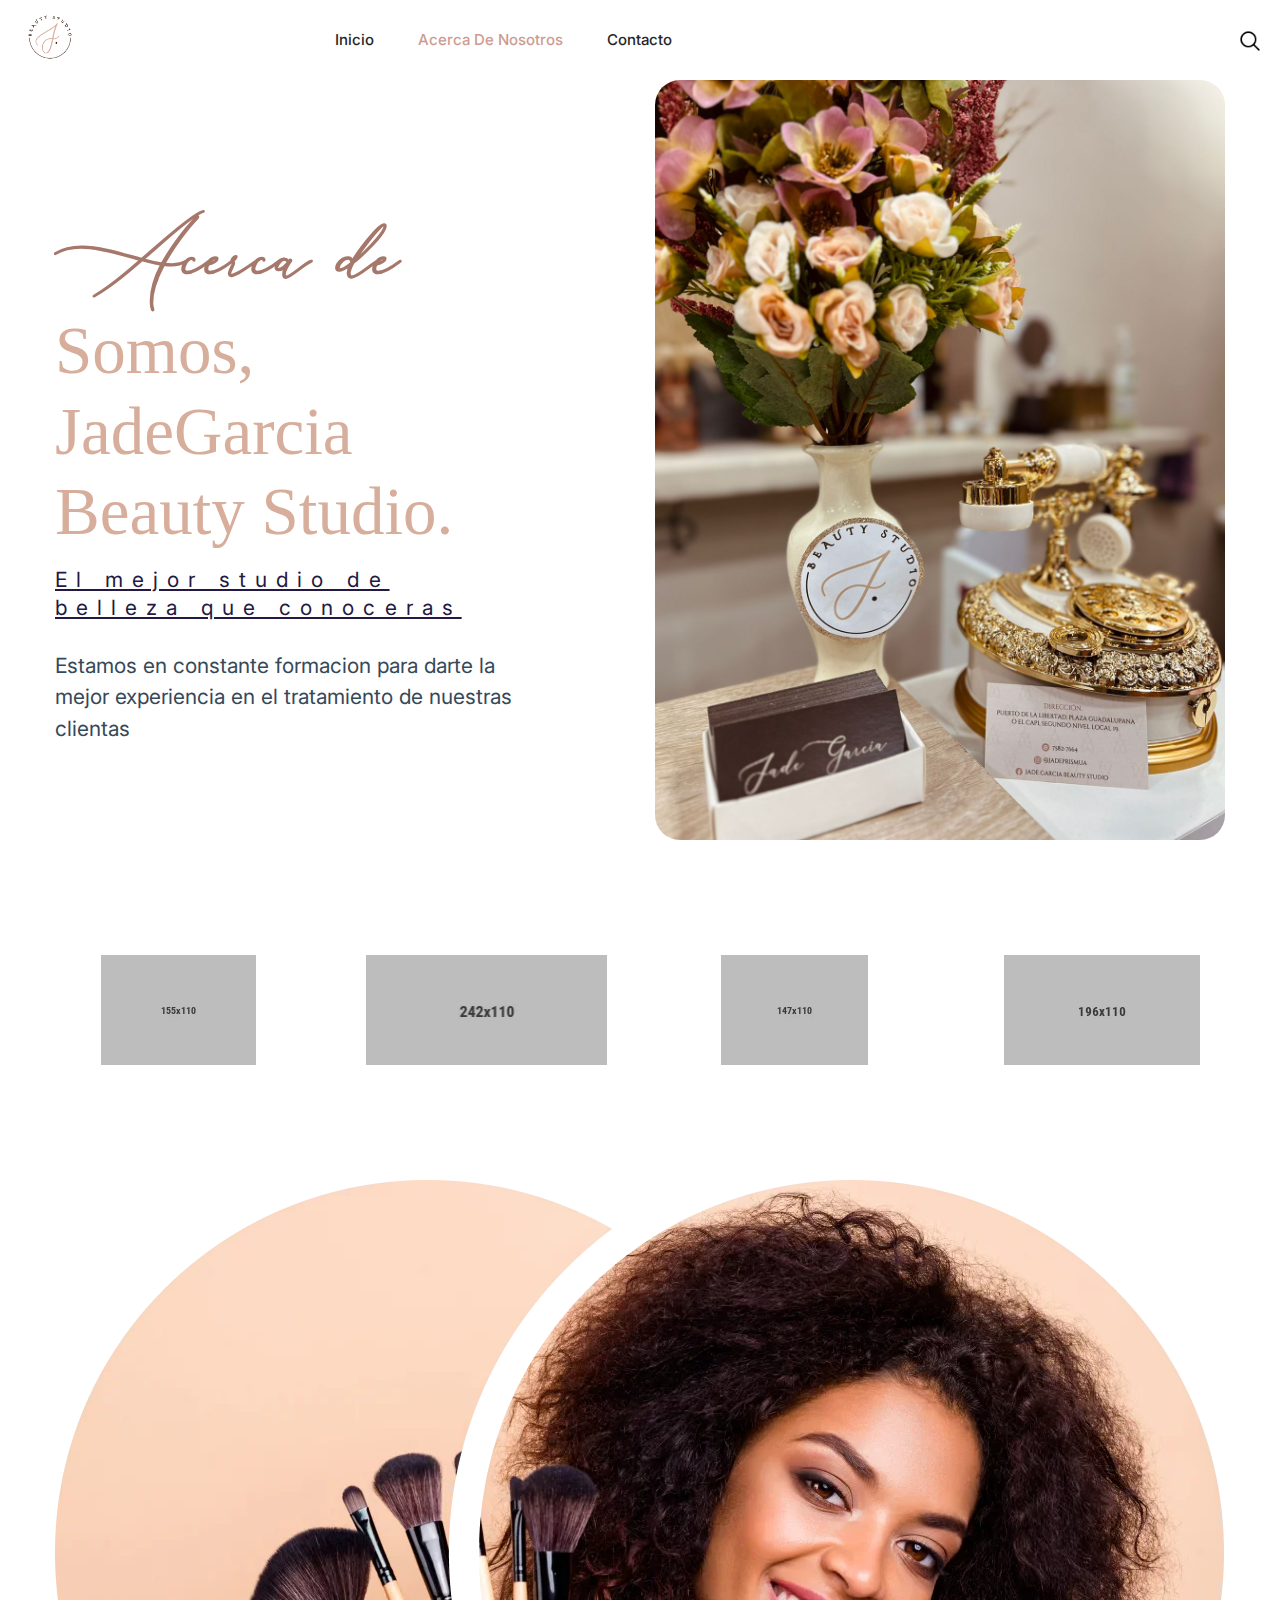
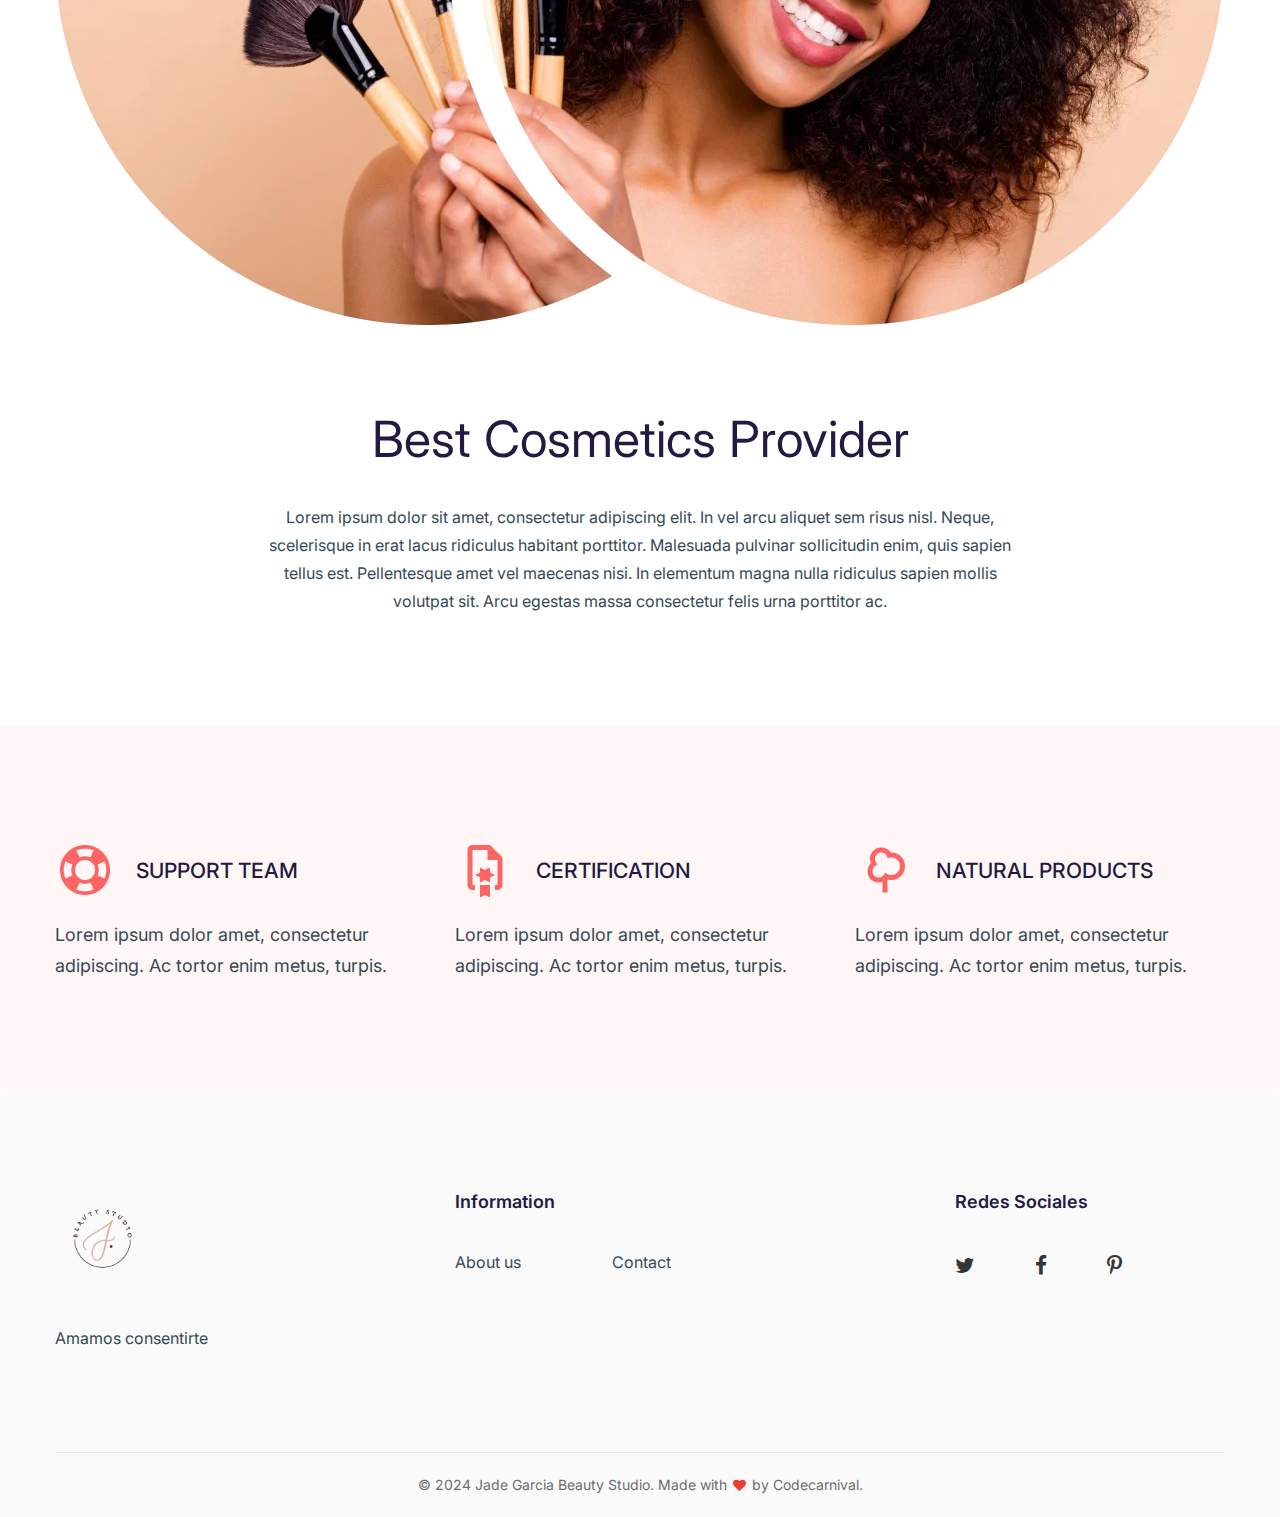
==== about-us.html @ 05fc2fcc "Initial Commit" ====
<!DOCTYPE html>
<html class="no-js" lang="zxx">

<head>
    <meta charset="utf-8">
    <meta http-equiv="x-ua-compatible" content="ie=edge">
    <title>Jade Garcia Beauty Studio</title>
    <meta name="robots" content="noindex, follow" />
    <meta name="description" content="Jade Garcia Beauty Studio">
    <meta name="viewport" content="width=device-width, initial-scale=1, shrink-to-fit=no">
    <meta name="keywords" content="bootstrap, ecommerce, ecommerce html, beauty, cosmetic shop, beauty products, cosmetic, beauty shop, cosmetic store, shop, beauty store, spa, cosmetic, cosmetics, beauty salon" />
    <meta name="author" content="codecarnival" />

    <!-- Favicon -->
    <link rel="shortcut icon" type="image/x-icon" href="./assets/images/LOGOS MODIFICADOS-02.svg">

    <!-- CSS (Font, Vendor, Icon, Plugins & Style CSS files) -->

    <!-- Font CSS -->
    <link rel="preconnect" href="https://fonts.googleapis.com">
    <link rel="preconnect" href="https://fonts.gstatic.com" crossorigin>
    <link href="https://fonts.googleapis.com/css2?family=Inter:wght@300;400;500;600;700&display=swap" rel="stylesheet">

    <!-- Vendor CSS (Bootstrap & Icon Font) -->
    <link rel="stylesheet" href="./assets/css/vendor/bootstrap.min.css">

    <!-- Plugins CSS (All Plugins Files) -->
    <link rel="stylesheet" href="assets/css/plugins/swiper-bundle.min.css">
    <link rel="stylesheet" href="assets/css/plugins/font-awesome.min.css">
    <link rel="stylesheet" href="assets/css/plugins/fancybox.min.css">
    <link rel="stylesheet" href="assets/css/plugins/nice-select.css">

    <!-- Style CSS -->
    <link rel="stylesheet" href="./assets/css/style.min.css">

</head>

<body>
    <style>
        @font-face{
        font-family: "Aerotis";
        src: url("./assets/fonts/Aerotis.ttf") format("truetype");
        }
        .hero-slide-thumb img {
            border-radius: 25px; /* Adds rounded corners to the image */
        }
        .cinzel-decorative-regular {
        font-family: "Cinzel Decorative", serif;
        font-weight: 400;
        font-style: normal;
        color: #D7AE9C;
        }

        .aerotis-regular {
        font-family: "Aerotis", serif;
        font-weight: 500;
        font-style: normal;
        font-size: 13vh;
        color: #D7AE9C;
        }

        .aerotis-bold {
        font-family: "Aerotis", serif;
        font-weight: 600;
        font-style: normal;
        font-size: 8vh;
        color: #A6776B;
        }

        .cinzel-decorative-bold {
        font-family: "Cinzel Decorative", serif;
        font-weight: 700;
        font-style: normal;
        }

        .cinzel-decorative-black {
        font-family: "Cinzel Decorative", serif;
        font-weight: 900;
        font-style: normal;
        }
        .pink{
            color: #A6776B;
        }
        .page-header-thumb img {
            border-radius: 25px; /* Adds rounded corners to the image */
        }
        .main-nav li.active a {
        color: #CE9B91;
        }
        .main-nav li.active ul li.active a {
        color: #CE9B91;
        }
        .main-nav li.active ul li.active ul li.active a {
        color: #CE9B91 !important;
        }
        .main-nav > li > a:hover {
        color: #CE9B91;
        }
    </style>
    <!--== Wrapper Start ==-->
    <div class="wrapper">

        <!--== Start Header Wrapper ==-->
        <header class="header-area sticky-header">
            <div class="container">
                <div class="row align-items-center">
                    <div class="col-5 col-sm-6 col-lg-3">
                        <div class="header-logo">
                            <a href="index.html">
                                <img class="logo-main" src="assets/images/LOGOS MODIFICADOS-02.png" width="95" height="68" alt="Logo" />
                            </a>
                        </div>
                    </div>
                    <div class="col-lg-6 d-none d-lg-block">
                        <div class="header-navigation">
                            <ul class="main-nav justify-content-start">
                                <li class="has-submenu"><a href="index.html">Inicio</a>
                                </li>
                                <li><a href="about-us.html">Acerca de Nosotros</a></li>
                               
                                <li><a href="contact.html">Contacto</a></li>
                            </ul>
                        </div>
                    </div>
                    <div class="col-7 col-sm-6 col-lg-3">
                        <div class="header-action justify-content-end">
                            <button class="header-action-btn ms-0" type="button" data-bs-toggle="offcanvas" data-bs-target="#AsideOffcanvasSearch" aria-controls="AsideOffcanvasSearch">
                                <span class="icon">
                  <svg width="30" height="30" viewBox="0 0 30 30" fill="none" xmlns="http://www.w3.org/2000/svg" xmlns:xlink="http://www.w3.org/1999/xlink">
                    <rect class="icon-rect" width="30" height="30" fill="url(#pattern1)"/>
                    <defs>
                      <pattern id="pattern1" patternContentUnits="objectBoundingBox" width="1" height="1">
                        <use xlink:href="#image0_504:11" transform="scale(0.0333333)"/>
                      </pattern>
                      <image id="image0_504:11" width="30" height="30" xlink:href="[data-uri]"/>
                    </defs>
                  </svg>
                </span>
                            </button>


                            <button class="header-menu-btn" type="button" data-bs-toggle="offcanvas" data-bs-target="#AsideOffcanvasMenu" aria-controls="AsideOffcanvasMenu">
                                <span></span>
                                <span></span>
                                <span></span>
                            </button>
                        </div>
                    </div>
                </div>
            </div>
        </header>
        <!--== End Header Wrapper ==-->

        <main class="main-content">
            <!--== Start Page Header Area Wrapper ==-->
            <section class="page-header-area">
                <div class="container">
                    <div class="row align-items-center">
                        <div class="col-md-7 col-lg-7 col-xl-5">
                            <div class="page-header-content">
                                <h1 class="aerotis-bold">Acerca de </h1>
                                <h2 class="page-header-title cinzel-decorative-regular">Somos, JadeGarcia Beauty Studio.</h2>
                                <h4 class="page-header-sub-title">El mejor studio de belleza que conoceras</h4>
                                <p class="page-header-desc">Estamos en constante formacion para darte la mejor experiencia en el tratamiento de nuestras clientas</p>
                            </div>
                        </div>
                        <div class="col-md-5 col-lg-5 col-xl-7">
                            <div class="page-header-thumb">
                                <img src="assets/images/salon.jpg" width="570" height="669" alt="Image">
                            </div>
                        </div>
                    </div>
                </div>
            </section>
            <!--== End Page Header Area Wrapper ==-->


            <!--== Start Brand Logo Area Wrapper ==-->
            <div class="section-space">
                <div class="container">
                    <div class="swiper brand-logo-slider-container">
                        <div class="swiper-wrapper">
                            <div class="swiper-slide brand-logo-item">
                                <!--== Start Brand Logo Item ==-->
                                <img src="assets/images/brand-logo/1.webp" width="155" height="110" alt="Image-HasTech">
                                <!--== End Brand Logo Item ==-->
                            </div>
                            <div class="swiper-slide brand-logo-item">
                                <!--== Start Brand Logo Item ==-->
                                <img src="assets/images/brand-logo/2.webp" width="241" height="110" alt="Image-HasTech">
                                <!--== End Brand Logo Item ==-->
                            </div>
                            <div class="swiper-slide brand-logo-item">
                                <!--== Start Brand Logo Item ==-->
                                <img src="assets/images/brand-logo/3.webp" width="147" height="110" alt="Image-HasTech">
                                <!--== End Brand Logo Item ==-->
                            </div>
                            <div class="swiper-slide brand-logo-item">
                                <!--== Start Brand Logo Item ==-->
                                <img src="assets/images/brand-logo/4.webp" width="196" height="110" alt="Image-HasTech">
                                <!--== End Brand Logo Item ==-->
                            </div>
                        </div>
                    </div>
                </div>
            </div>
            <!--== End Brand Logo Area Wrapper ==-->

            <!--== Start About Area Wrapper ==-->
            <section class="section-space pt-0 mb-n1">
                <div class="container">
                    <div class="about-thumb">
                        <img src="assets/images/photos/about2.webp" alt="Image">
                    </div>
                    <div class="about-content">
                        <h2 class="title">Best Cosmetics Provider</h2>
                        <p class="desc">Lorem ipsum dolor sit amet, consectetur adipiscing elit. In vel arcu aliquet sem risus nisl. Neque, scelerisque in erat lacus ridiculus habitant porttitor. Malesuada pulvinar sollicitudin enim, quis sapien tellus est. Pellentesque amet vel maecenas nisi. In elementum magna nulla ridiculus sapien mollis volutpat sit. Arcu egestas massa consectetur felis urna porttitor ac.</p>
                    </div>
                </div>
            </section>
            <!--== End About Area Wrapper ==-->

            <!--== Start Feature Area Wrapper ==-->
            <div class="feature-area section-space">
                <div class="container">
                    <div class="row mb-n9">
                        <div class="col-md-6 col-lg-4 mb-8">
                            <!--== Start Feature Item ==-->
                            <div class="feature-item">
                                <h5 class="title"><img class="icon" src="assets/images/icons/feature1.webp" width="60" height="60" alt="Icon"> Support Team</h5>
                                <p class="desc">Lorem ipsum dolor amet, consectetur adipiscing. Ac tortor enim metus, turpis.</p>
                            </div>
                            <!--== End Feature Item ==-->
                        </div>
                        <div class="col-md-6 col-lg-4 mb-8">
                            <!--== Start Feature Item ==-->
                            <div class="feature-item">
                                <h5 class="title"><img class="icon" src="assets/images/icons/feature2.webp" width="60" height="60" alt="Icon"> Certification</h5>
                                <p class="desc">Lorem ipsum dolor amet, consectetur adipiscing. Ac tortor enim metus, turpis.</p>
                            </div>
                            <!--== End Feature Item ==-->
                        </div>
                        <div class="col-md-6 col-lg-4 mb-8">
                            <!--== Start Feature Item ==-->
                            <div class="feature-item">
                                <h5 class="title"><img class="icon" src="assets/images/icons/feature3.webp" width="60" height="60" alt="Icon"> Natural Products</h5>
                                <p class="desc">Lorem ipsum dolor amet, consectetur adipiscing. Ac tortor enim metus, turpis.</p>
                            </div>
                            <!--== End Feature Item ==-->
                        </div>
                    </div>
                </div>
            </div>
            <!--== End Feature Area Wrapper ==-->

        </main>

        <!--== Start Footer Area Wrapper ==-->
        <footer class="footer-area">
            <!--== Start Footer Main ==-->
            <div class="footer-main">
                <div class="container">
                    <div class="row">
                        <div class="col-md-6 col-lg-4">
                            <div class="widget-item">
                                <div class="widget-about">
                                    <a class="widget-logo" href="index.html">
                                        <img src="assets/images/LOGOS MODIFICADOS-02.png" width="95" height="68" alt="Logo">
                                    </a>
                                    <p class="desc">Amamos consentirte</p>
                                </div>
                            </div>
                        </div>
                        <div class="col-md-6 col-lg-5 mt-md-0 mt-9">
                            <div class="widget-item">
                                <h4 class="widget-title">Information</h4>
                                <ul class="widget-nav">
                                    <li><a href="about-us.html">About us</a></li>
                                    <li><a href="contact.html">Contact</a></li>
                                </ul>
                            </div>
                        </div>
                        <div class="col-md-6 col-lg-3 mt-lg-0 mt-6">
                            <div class="widget-item">
                                <h4 class="widget-title">Redes Sociales</h4>
                                <div class="widget-social">
                                    <a href="https://twitter.com/" target="_blank" rel="noopener"><i class="fa fa-twitter"></i></a>
                                    <a href="https://www.facebook.com/" target="_blank" rel="noopener"><i class="fa fa-facebook"></i></a>
                                    <a href="https://www.pinterest.com/" target="_blank" rel="noopener"><i class="fa fa-pinterest-p"></i></a>
                                </div>
                            </div>
                        </div>
                    </div>
                </div>
            </div>
            <!--== End Footer Main ==-->

            <!--== Start Footer Bottom ==-->
            <div class="footer-bottom">
                <div class="container pt-0 pb-0">
                    <div class="footer-bottom-content">
                        <p class="copyright">© 2024 Jade Garcia Beauty Studio. Made with <i class="fa fa-heart"></i> by <a target="_blank" href="https://themeforest.net/user/codecarnival">Codecarnival.</a></p>
                    </div>
                </div>
            </div>
            <!--== End Footer Bottom ==-->
        </footer>
        <!--== End Footer Area Wrapper ==-->

        <!--== Scroll Top Button ==-->
        <div id="scroll-to-top" class="scroll-to-top"><span class="fa fa-angle-up"></span></div>

        <!--== Start Product Quick Wishlist Modal ==-->
        <aside class="product-action-modal modal fade" id="action-WishlistModal" tabindex="-1" aria-hidden="true">
            <div class="modal-dialog modal-dialog-centered">
                <div class="modal-content">
                    <div class="modal-body">
                        <div class="product-action-view-content">
                            <button type="button" class="btn-close" data-bs-dismiss="modal">
                                <i class="fa fa-times"></i>
                            </button>
                            <div class="modal-action-messages">
                                <i class="fa fa-check-square-o"></i> Added to wishlist successfully!
                            </div>
                            <div class="modal-action-product">
                                <div class="thumb">
                                    <img src="assets/images/shop/modal1.webp" alt="Organic Food Juice" width="466" height="320">
                                </div>
                                <h4 class="product-name"><a href="product-details.html">Readable content DX22</a></h4>
                            </div>
                        </div>
                    </div>
                </div>
            </div>
        </aside>
        <!--== End Product Quick Wishlist Modal ==-->

        <!--== Start Product Quick Add Cart Modal ==-->
        <aside class="product-action-modal modal fade" id="action-CartAddModal" tabindex="-1" aria-hidden="true">
            <div class="modal-dialog modal-dialog-centered">
                <div class="modal-content">
                    <div class="modal-body">
                        <div class="product-action-view-content">
                            <button type="button" class="btn-close" data-bs-dismiss="modal">
                                <i class="fa fa-times"></i>
                            </button>
                            <div class="modal-action-messages">
                                <i class="fa fa-check-square-o"></i> Added to cart successfully!
                            </div>
                            <div class="modal-action-product">
                                <div class="thumb">
                                    <img src="assets/images/shop/modal1.webp" alt="Organic Food Juice" width="466" height="320">
                                </div>
                                <h4 class="product-name"><a href="product-details.html">Readable content DX22</a></h4>
                            </div>
                        </div>
                    </div>
                </div>
            </div>
        </aside>
        <!--== End Product Quick Add Cart Modal ==-->

        <!--== Start Aside Search Form ==-->
        <aside class="aside-search-box-wrapper offcanvas offcanvas-top" tabindex="-1" id="AsideOffcanvasSearch" aria-labelledby="offcanvasTopLabel">
            <div class="offcanvas-header">
                <h5 class="d-none" id="offcanvasTopLabel">Aside Search</h5>
                <button type="button" class="btn-close" data-bs-dismiss="offcanvas" aria-label="Close"><i class="fa fa-close"></i></button>
            </div>
            <div class="offcanvas-body">
                <div class="container pt--0 pb--0">
                    <div class="search-box-form-wrap">
                        <div class="search-note">
                            <p>Start typing and press Enter to search</p>
                        </div>
                        <form action="#" method="post">
                            <div class="aside-search-form position-relative">
                                <label for="SearchInput" class="visually-hidden">Search</label>
                                <input id="SearchInput" type="search" class="form-control" placeholder="Search entire store…">
                                <button class="search-button" type="submit"><i class="fa fa-search"></i></button>
                            </div>
                        </form>
                    </div>
                </div>
            </div>
        </aside>
        <!--== End Aside Search Form ==-->

        <!--== Start Product Quick View Modal ==-->
        <aside class="product-cart-view-modal modal fade" id="action-QuickViewModal" tabindex="-1" aria-hidden="true">
            <div class="modal-dialog modal-dialog-centered">
                <div class="modal-content">
                    <div class="modal-body">
                        <div class="product-quick-view-content">
                            <button type="button" class="btn-close" data-bs-dismiss="modal">
                                <span class="fa fa-close"></span>
                            </button>
                            <div class="container">
                                <div class="row">
                                    <div class="col-lg-6">
                                        <!--== Start Product Thumbnail Area ==-->
                                        <div class="product-single-thumb">
                                            <img src="assets/images/shop/quick-view1.webp" width="544" height="560" alt="Image-HasTech">
                                        </div>
                                        <!--== End Product Thumbnail Area ==-->
                                    </div>
                                    <div class="col-lg-6">
                                        <!--== Start Product Info Area ==-->
                                        <div class="product-details-content">
                                            <h5 class="product-details-collection">Premioum collection</h5>
                                            <h3 class="product-details-title">Offbline Instant Age Rewind Eraser.</h3>
                                            <div class="product-details-review mb-5">
                                                <div class="product-review-icon">
                                                    <i class="fa fa-star-o"></i>
                                                    <i class="fa fa-star-o"></i>
                                                    <i class="fa fa-star-o"></i>
                                                    <i class="fa fa-star-o"></i>
                                                    <i class="fa fa-star-half-o"></i>
                                                </div>
                                                <button type="button" class="product-review-show">150 reviews</button>
                                            </div>
                                            <p class="mb-6">Lorem ipsum dolor, sit amet consectetur adipisicing elit. Delectus, repellendus. Nam voluptate illo ut quia non sapiente provident alias quos laborum incidunt, earum accusamus, natus. Vero pariatur ut veniam sequi amet consectetur.</p>
                                            <div class="product-details-pro-qty">
                                                <div class="pro-qty">
                                                    <input type="text" title="Quantity" value="01">
                                                </div>
                                            </div>
                                            <div class="product-details-action">
                                                <h4 class="price">$254.22</h4>
                                                <div class="product-details-cart-wishlist">
                                                    <button type="button" class="btn" data-bs-toggle="modal" data-bs-target="#action-CartAddModal">Add to cart</button>
                                                </div>
                                            </div>
                                        </div>
                                        <!--== End Product Info Area ==-->
                                    </div>
                                </div>
                            </div>
                        </div>
                    </div>
                </div>
            </div>
        </aside>
        <!--== End Product Quick View Modal ==-->

        <!--== Start Aside Cart ==-->
        <aside class="aside-cart-wrapper offcanvas offcanvas-end" tabindex="-1" id="AsideOffcanvasCart" aria-labelledby="offcanvasRightLabel">
            <div class="offcanvas-header">
                <h1 class="d-none" id="offcanvasRightLabel">Shopping Cart</h1>
                <button class="btn-aside-cart-close" data-bs-dismiss="offcanvas" aria-label="Close">Shopping Cart <i class="fa fa-chevron-right"></i></button>
            </div>
            <div class="offcanvas-body">
                <ul class="aside-cart-product-list">
                    <li class="aside-product-list-item">
                        <a href="#/" class="remove">×</a>
                        <a href="product-details.html">
                            <img src="assets/images/shop/cart1.webp" width="68" height="84" alt="Image">
                            <span class="product-title">Leather Mens Slipper</span>
                        </a>
                        <span class="product-price">1 × £69.99</span>
                    </li>
                    <li class="aside-product-list-item">
                        <a href="#/" class="remove">×</a>
                        <a href="product-details.html">
                            <img src="assets/images/shop/cart2.webp" width="68" height="84" alt="Image">
                            <span class="product-title">Quickiin Mens shoes</span>
                        </a>
                        <span class="product-price">1 × £20.00</span>
                    </li>
                </ul>
                <p class="cart-total"><span>Subtotal:</span><span class="amount">£89.99</span></p>
                <a class="btn-total" href="product-cart.html">View cart</a>
                <a class="btn-total" href="product-checkout.html">Checkout</a>
            </div>
        </aside>
        <!--== End Aside Cart ==-->

        <!--== Start Aside Menu ==-->
        <aside class="off-canvas-wrapper offcanvas offcanvas-start" tabindex="-1" id="AsideOffcanvasMenu" aria-labelledby="offcanvasExampleLabel">
            <div class="offcanvas-header">
                <h1 class="d-none" id="offcanvasExampleLabel">Aside Menu</h1>
                <button class="btn-menu-close" data-bs-dismiss="offcanvas" aria-label="Close">menu <i class="fa fa-chevron-left"></i></button>
            </div>
            <div class="offcanvas-body">
                <div id="offcanvasNav" class="offcanvas-menu-nav">
                    <ul>
                        <li class="offcanvas-nav-parent"><a class="offcanvas-nav-item" href="#">home</a>
                            <ul>
                                <li><a href="index.html">Home One</a></li>
                                <li><a href="index-two.html">Home Two</a></li>
                            </ul>
                        </li>
                        <li class="offcanvas-nav-parent"><a class="offcanvas-nav-item" href="about-us.html">about</a></li>
                        <li class="offcanvas-nav-parent"><a class="offcanvas-nav-item" href="#">shop</a>
                            <ul>
                                <li><a href="#" class="offcanvas-nav-item">Shop Layout</a>
                                    <ul>
                                        <li><a href="product.html">Shop 3 Column</a></li>
                                        <li><a href="product-four-columns.html">Shop 4 Column</a></li>
                                        <li><a href="product-left-sidebar.html">Shop Left Sidebar</a></li>
                                        <li><a href="product-right-sidebar.html">Shop Right Sidebar</a></li>
                                    </ul>
                                </li>
                                <li><a href="#" class="offcanvas-nav-item">Single Product</a>
                                    <ul>
                                        <li><a href="product-details-normal.html">Single Product Normal</a></li>
                                        <li><a href="product-details.html">Single Product Variable</a></li>
                                        <li><a href="product-details-group.html">Single Product Group</a></li>
                                        <li><a href="product-details-affiliate.html">Single Product Affiliate</a></li>
                                    </ul>
                                </li>
                                <li><a href="#" class="offcanvas-nav-item">Others Pages</a>
                                    <ul>
                                        <li><a href="product-cart.html">Shopping Cart</a></li>
                                        <li><a href="product-checkout.html">Checkout</a></li>
                                        <li><a href="product-wishlist.html">Wishlist</a></li>
                                        <li><a href="product-compare.html">Compare</a></li>
                                    </ul>
                                </li>
                            </ul>
                        </li>
                        <li class="offcanvas-nav-parent"><a class="offcanvas-nav-item" href="#">Blog</a>
                            <ul>
                                <li><a class="offcanvas-nav-item" href="#">Blog Layout</a>
                                    <ul>
                                        <li><a href="blog.html">Blog Grid</a></li>
                                        <li><a href="blog-left-sidebar.html">Blog Left Sidebar</a></li>
                                        <li><a href="blog-right-sidebar.html">Blog Right Sidebar</a></li>
                                    </ul>
                                </li>
                                <li><a href="blog-details.html">Blog Details</a></li>
                            </ul>
                        </li>
                        <li class="offcanvas-nav-parent"><a class="offcanvas-nav-item" href="#">Pages</a>
                            <ul>
                                <li><a href="account-login.html">My Account</a></li>
                                <li><a href="faq.html">Frequently Questions</a></li>
                                <li><a href="page-not-found.html">Page Not Found</a></li>
                            </ul>
                        </li>
                        <li class="offcanvas-nav-parent"><a class="offcanvas-nav-item" href="contact.html">Contact</a></li>
                    </ul>
                </div>
            </div>
        </aside>
        <!--== End Aside Menu ==-->

    </div>
    <!--== Wrapper End ==-->

    <!-- JS Vendor, Plugins & Activation Script Files -->

    <!-- Vendors JS -->
    <script src="./assets/js/vendor/modernizr-3.11.7.min.js"></script>
    <script src="./assets/js/vendor/jquery-3.6.0.min.js"></script>
    <script src="./assets/js/vendor/jquery-migrate-3.3.2.min.js"></script>
    <script src="./assets/js/vendor/bootstrap.bundle.min.js"></script>

    <!-- Plugins JS -->
    <script src="./assets/js/plugins/swiper-bundle.min.js"></script>
    <script src="./assets/js/plugins/fancybox.min.js"></script>
    <script src="./assets/js/plugins/jquery.nice-select.min.js"></script>

    <!-- Custom Main JS -->
    <script src="./assets/js/main.js"></script>

</body>

</html>
---- assets/css/plugins/nice-select.css ----
.nice-select {
  -webkit-tap-highlight-color: transparent;
  background-color: #fff;
  border-radius: 5px;
  border: solid 1px #e8e8e8;
  box-sizing: border-box;
  clear: both;
  cursor: pointer;
  display: block;
  float: left;
  font-family: inherit;
  font-size: 14px;
  font-weight: normal;
  height: 42px;
  line-height: 40px;
  outline: none;
  padding-left: 18px;
  padding-right: 30px;
  position: relative;
  text-align: left !important;
  -webkit-transition: all 0.2s ease-in-out;
  transition: all 0.2s ease-in-out;
  -webkit-user-select: none;
     -moz-user-select: none;
      -ms-user-select: none;
          user-select: none;
  white-space: nowrap;
  width: auto; }
  .nice-select:hover {
    border-color: #dbdbdb; }
  .nice-select:active, .nice-select.open, .nice-select:focus {
    border-color: #999; }
  .nice-select:after {
    border-bottom: 2px solid #999;
    border-right: 2px solid #999;
    content: '';
    display: block;
    height: 5px;
    margin-top: -4px;
    pointer-events: none;
    position: absolute;
    right: 12px;
    top: 50%;
    -webkit-transform-origin: 66% 66%;
        -ms-transform-origin: 66% 66%;
            transform-origin: 66% 66%;
    -webkit-transform: rotate(45deg);
        -ms-transform: rotate(45deg);
            transform: rotate(45deg);
    -webkit-transition: all 0.15s ease-in-out;
    transition: all 0.15s ease-in-out;
    width: 5px; }
  .nice-select.open:after {
    -webkit-transform: rotate(-135deg);
        -ms-transform: rotate(-135deg);
            transform: rotate(-135deg); }
  .nice-select.open .list {
    opacity: 1;
    pointer-events: auto;
    -webkit-transform: scale(1) translateY(0);
        -ms-transform: scale(1) translateY(0);
            transform: scale(1) translateY(0); }
  .nice-select.disabled {
    border-color: #ededed;
    color: #999;
    pointer-events: none; }
    .nice-select.disabled:after {
      border-color: #cccccc; }
  .nice-select.wide {
    width: 100%; }
    .nice-select.wide .list {
      left: 0 !important;
      right: 0 !important; }
  .nice-select.right {
    float: right; }
    .nice-select.right .list {
      left: auto;
      right: 0; }
  .nice-select.small {
    font-size: 12px;
    height: 36px;
    line-height: 34px; }
    .nice-select.small:after {
      height: 4px;
      width: 4px; }
    .nice-select.small .option {
      line-height: 34px;
      min-height: 34px; }
  .nice-select .list {
    background-color: #fff;
    border-radius: 5px;
    box-shadow: 0 0 0 1px rgba(68, 68, 68, 0.11);
    box-sizing: border-box;
    margin-top: 4px;
    opacity: 0;
    overflow: hidden;
    padding: 0;
    pointer-events: none;
    position: absolute;
    top: 100%;
    left: 0;
    -webkit-transform-origin: 50% 0;
        -ms-transform-origin: 50% 0;
            transform-origin: 50% 0;
    -webkit-transform: scale(0.75) translateY(-21px);
        -ms-transform: scale(0.75) translateY(-21px);
            transform: scale(0.75) translateY(-21px);
    -webkit-transition: all 0.2s cubic-bezier(0.5, 0, 0, 1.25), opacity 0.15s ease-out;
    transition: all 0.2s cubic-bezier(0.5, 0, 0, 1.25), opacity 0.15s ease-out;
    z-index: 9; }
    .nice-select .list:hover .option:not(:hover) {
      background-color: transparent !important; }
  .nice-select .option {
    cursor: pointer;
    font-weight: 400;
    line-height: 40px;
    list-style: none;
    min-height: 40px;
    outline: none;
    padding-left: 18px;
    padding-right: 29px;
    text-align: left;
    -webkit-transition: all 0.2s;
    transition: all 0.2s; }
    .nice-select .option:hover, .nice-select .option.focus, .nice-select .option.selected.focus {
      background-color: #f6f6f6; }
    .nice-select .option.selected {
      font-weight: bold; }
    .nice-select .option.disabled {
      background-color: transparent;
      color: #999;
      cursor: default; }

.no-csspointerevents .nice-select .list {
  display: none; }

.no-csspointerevents .nice-select.open .list {
  display: block; }
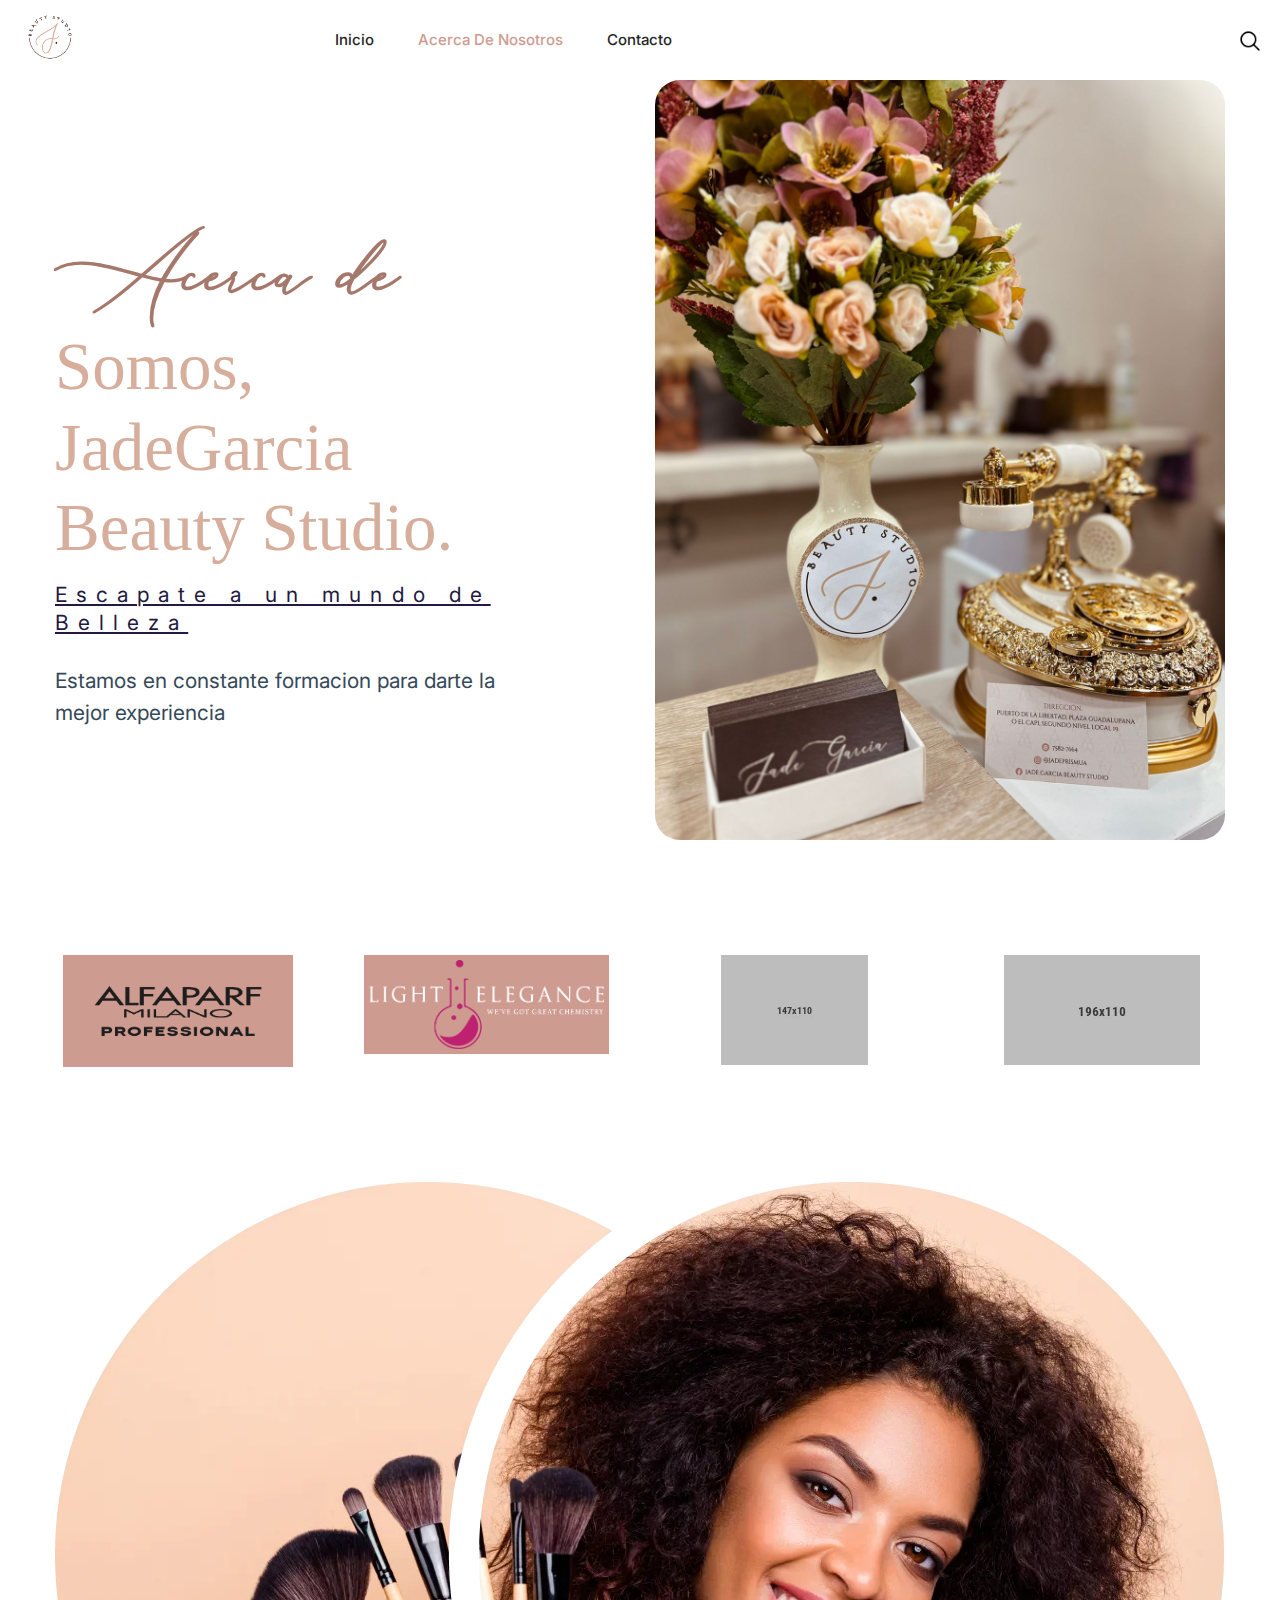
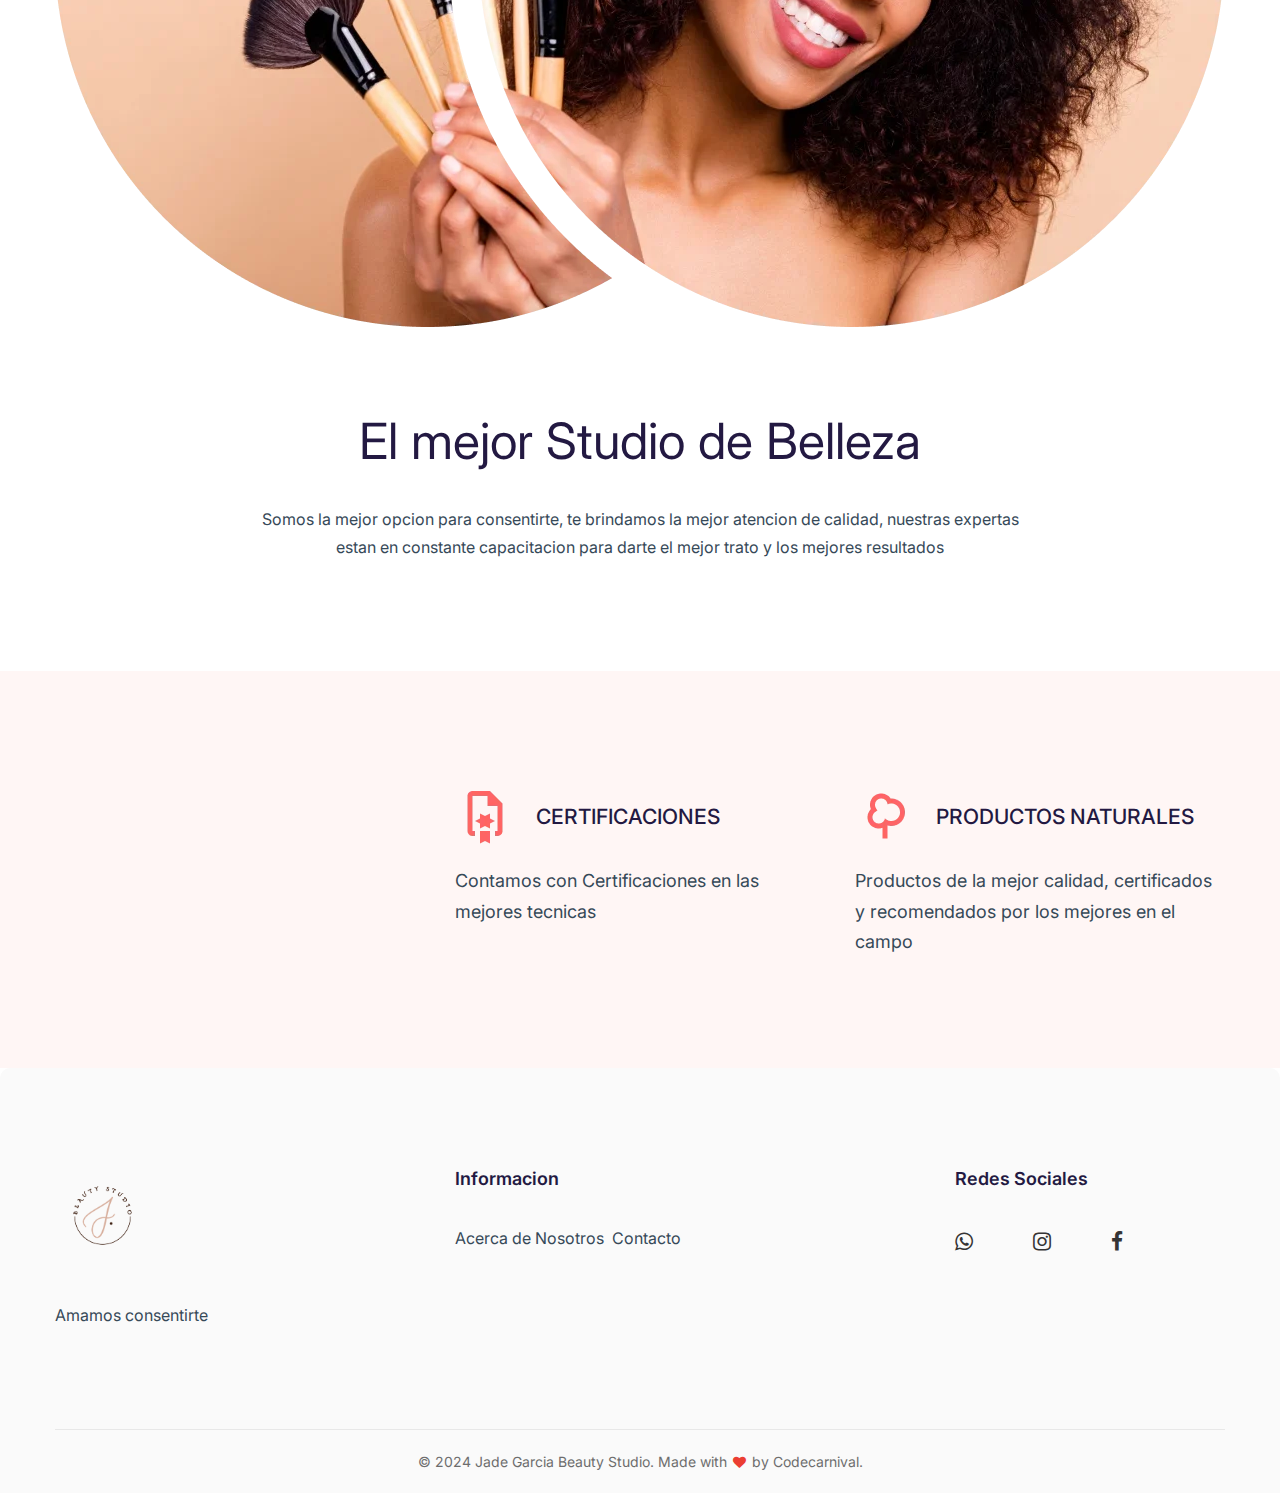
==== commit b09e0790: "cambios al index para mejorar la experiencia, tambien acerca de, y contacto, redes sociales y mejora" ====
--- a/about-us.html
+++ b/about-us.html
@@ -160,8 +160,8 @@
                             <div class="page-header-content">
                                 <h1 class="aerotis-bold">Acerca de </h1>
                                 <h2 class="page-header-title cinzel-decorative-regular">Somos, JadeGarcia Beauty Studio.</h2>
-                                <h4 class="page-header-sub-title">El mejor studio de belleza que conoceras</h4>
-                                <p class="page-header-desc">Estamos en constante formacion para darte la mejor experiencia en el tratamiento de nuestras clientas</p>
+                                <h4 class="page-header-sub-title">Escapate a un mundo de Belleza</h4>
+                                <p class="page-header-desc">Estamos en constante formacion para darte la mejor experiencia</p>
                             </div>
                         </div>
                         <div class="col-md-5 col-lg-5 col-xl-7">
@@ -182,12 +182,12 @@
                         <div class="swiper-wrapper">
                             <div class="swiper-slide brand-logo-item">
                                 <!--== Start Brand Logo Item ==-->
-                                <img src="assets/images/brand-logo/1.webp" width="155" height="110" alt="Image-HasTech">
+                                <img src="assets/images/alfaparf1.avif" width="230" height="110" alt="Image-HasTech" style="background-color: #CE9B91; padding: 5px;">
                                 <!--== End Brand Logo Item ==-->
                             </div>
                             <div class="swiper-slide brand-logo-item">
                                 <!--== Start Brand Logo Item ==-->
-                                <img src="assets/images/brand-logo/2.webp" width="241" height="110" alt="Image-HasTech">
+                                <img src="assets/images/logo LE.png" width="245" height="110" alt="Image-HasTech" style="background-color: #CE9B91; padding: 5px;">
                                 <!--== End Brand Logo Item ==-->
                             </div>
                             <div class="swiper-slide brand-logo-item">
@@ -213,8 +213,8 @@
                         <img src="assets/images/photos/about2.webp" alt="Image">
                     </div>
                     <div class="about-content">
-                        <h2 class="title">Best Cosmetics Provider</h2>
-                        <p class="desc">Lorem ipsum dolor sit amet, consectetur adipiscing elit. In vel arcu aliquet sem risus nisl. Neque, scelerisque in erat lacus ridiculus habitant porttitor. Malesuada pulvinar sollicitudin enim, quis sapien tellus est. Pellentesque amet vel maecenas nisi. In elementum magna nulla ridiculus sapien mollis volutpat sit. Arcu egestas massa consectetur felis urna porttitor ac.</p>
+                        <h2 class="title">El mejor Studio de Belleza</h2>
+                        <p class="desc">Somos la mejor opcion para consentirte, te brindamos la mejor atencion de calidad, nuestras expertas estan en constante capacitacion para darte el mejor trato y los mejores resultados</p>
                     </div>
                 </div>
             </section>
@@ -225,26 +225,20 @@
                 <div class="container">
                     <div class="row mb-n9">
                         <div class="col-md-6 col-lg-4 mb-8">
-                            <!--== Start Feature Item ==-->
-                            <div class="feature-item">
-                                <h5 class="title"><img class="icon" src="assets/images/icons/feature1.webp" width="60" height="60" alt="Icon"> Support Team</h5>
-                                <p class="desc">Lorem ipsum dolor amet, consectetur adipiscing. Ac tortor enim metus, turpis.</p>
-                            </div>
-                            <!--== End Feature Item ==-->
                         </div>
                         <div class="col-md-6 col-lg-4 mb-8">
                             <!--== Start Feature Item ==-->
                             <div class="feature-item">
-                                <h5 class="title"><img class="icon" src="assets/images/icons/feature2.webp" width="60" height="60" alt="Icon"> Certification</h5>
-                                <p class="desc">Lorem ipsum dolor amet, consectetur adipiscing. Ac tortor enim metus, turpis.</p>
+                                <h5 class="title"><img class="icon" src="assets/images/icons/feature2.webp" width="60" height="60" alt="Icon"> Certificaciones</h5>
+                                <p class="desc">Contamos con Certificaciones en las mejores tecnicas</p>
                             </div>
                             <!--== End Feature Item ==-->
                         </div>
                         <div class="col-md-6 col-lg-4 mb-8">
                             <!--== Start Feature Item ==-->
                             <div class="feature-item">
-                                <h5 class="title"><img class="icon" src="assets/images/icons/feature3.webp" width="60" height="60" alt="Icon"> Natural Products</h5>
-                                <p class="desc">Lorem ipsum dolor amet, consectetur adipiscing. Ac tortor enim metus, turpis.</p>
+                                <h5 class="title"><img class="icon" src="assets/images/icons/feature3.webp" width="60" height="60" alt="Icon"> Productos Naturales</h5>
+                                <p class="desc"> Productos de la mejor calidad, certificados y recomendados por los mejores en el campo</p>
                             </div>
                             <!--== End Feature Item ==-->
                         </div>
@@ -273,10 +267,10 @@
                         </div>
                         <div class="col-md-6 col-lg-5 mt-md-0 mt-9">
                             <div class="widget-item">
-                                <h4 class="widget-title">Information</h4>
+                                <h4 class="widget-title">Informacion</h4>
                                 <ul class="widget-nav">
-                                    <li><a href="about-us.html">About us</a></li>
-                                    <li><a href="contact.html">Contact</a></li>
+                                    <li><a href="about-us.html">Acerca de Nosotros</a></li>
+                                    <li><a href="contact.html">Contacto</a></li>
                                 </ul>
                             </div>
                         </div>
@@ -284,9 +278,9 @@
                             <div class="widget-item">
                                 <h4 class="widget-title">Redes Sociales</h4>
                                 <div class="widget-social">
-                                    <a href="https://twitter.com/" target="_blank" rel="noopener"><i class="fa fa-twitter"></i></a>
-                                    <a href="https://www.facebook.com/" target="_blank" rel="noopener"><i class="fa fa-facebook"></i></a>
-                                    <a href="https://www.pinterest.com/" target="_blank" rel="noopener"><i class="fa fa-pinterest-p"></i></a>
+                                    <a href="https://wa.me/+50375827664"><i class="fa fa-whatsapp"></i></a>
+                                    <a href="https://www.instagram.com/jadeprismua/" target="_blank" rel="noopener"><i class="fa fa-instagram"></i></a>
+                                    <a href="https://www.facebook.com/profile.php?id=100063508453404" target="_blank" rel="noopener"><i class="fa fa-facebook"></i></a>
                                 </div>
                             </div>
                         </div>
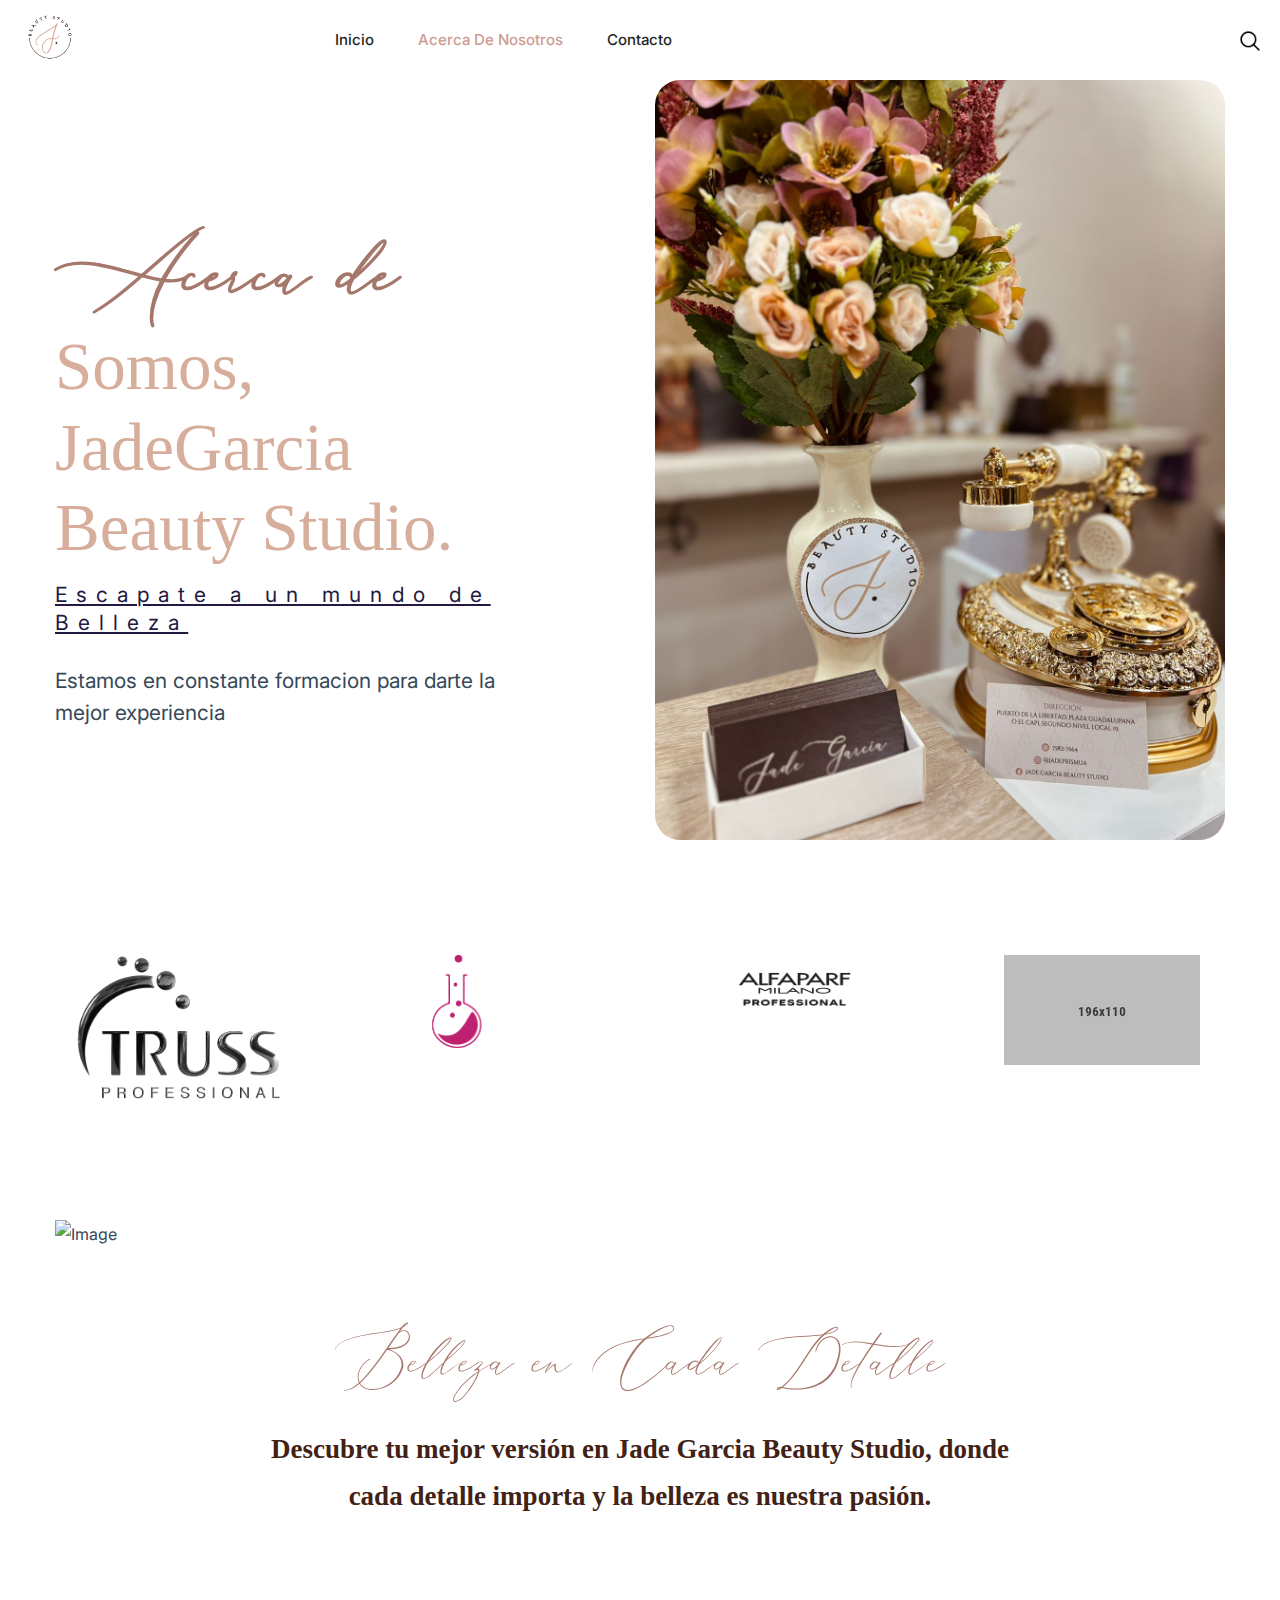
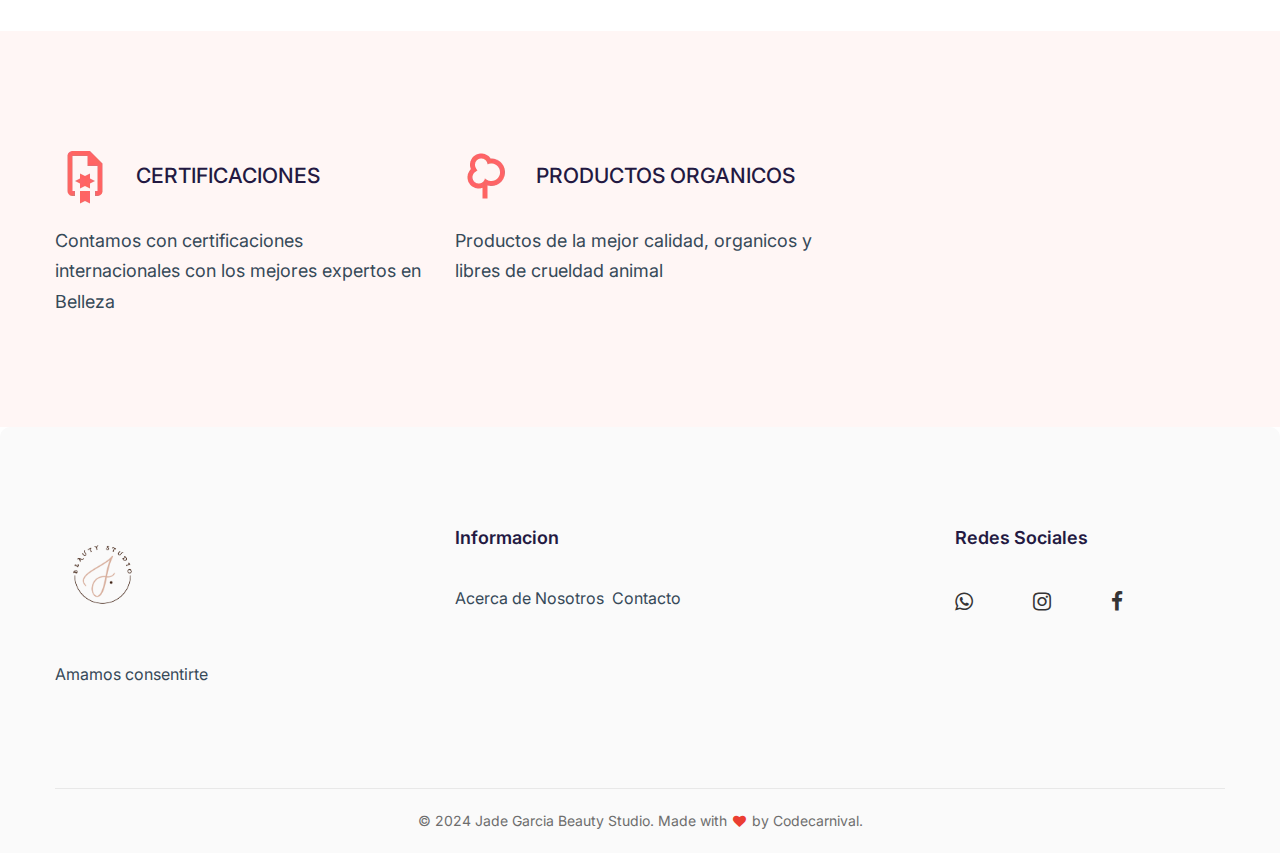
==== commit 6ee38f18: "Se agregaron slides, descripciones  y el about us" ====
--- a/about-us.html
+++ b/about-us.html
@@ -77,6 +77,14 @@
         font-family: "Cinzel Decorative", serif;
         font-weight: 900;
         font-style: normal;
+        }
+
+        .cinzel-decorative-brown{
+            font-family: "Cinzel Decorative", serif;
+            font-weight: 900;
+            font-size: 3vh;
+            font-style: normal;
+            color: #412214;
         }
         .pink{
             color: #A6776B;
@@ -182,17 +190,17 @@
                         <div class="swiper-wrapper">
                             <div class="swiper-slide brand-logo-item">
                                 <!--== Start Brand Logo Item ==-->
-                                <img src="assets/images/alfaparf1.avif" width="230" height="110" alt="Image-HasTech" style="background-color: #CE9B91; padding: 5px;">
+                                <img src="assets/images/truss.png" width="210" height="90" alt="Image-HasTech" >
                                 <!--== End Brand Logo Item ==-->
                             </div>
                             <div class="swiper-slide brand-logo-item">
                                 <!--== Start Brand Logo Item ==-->
-                                <img src="assets/images/logo LE.png" width="245" height="110" alt="Image-HasTech" style="background-color: #CE9B91; padding: 5px;">
+                                <img src="assets/images/logo LE.png" width="245" height="110" alt="Image-HasTech" >
                                 <!--== End Brand Logo Item ==-->
                             </div>
                             <div class="swiper-slide brand-logo-item">
                                 <!--== Start Brand Logo Item ==-->
-                                <img src="assets/images/brand-logo/3.webp" width="147" height="110" alt="Image-HasTech">
+                                <img src="assets/images/alfaparf1.avif" width="147" height="110" alt="Image-HasTech">
                                 <!--== End Brand Logo Item ==-->
                             </div>
                             <div class="swiper-slide brand-logo-item">
@@ -210,11 +218,11 @@
             <section class="section-space pt-0 mb-n1">
                 <div class="container">
                     <div class="about-thumb">
-                        <img src="assets/images/photos/about2.webp" alt="Image">
+                        <img src="assets/images/IMG_3678.JPG" alt="Image">
                     </div>
                     <div class="about-content">
-                        <h2 class="title">El mejor Studio de Belleza</h2>
-                        <p class="desc">Somos la mejor opcion para consentirte, te brindamos la mejor atencion de calidad, nuestras expertas estan en constante capacitacion para darte el mejor trato y los mejores resultados</p>
+                        <h2 class="title aerotis-bold">Belleza en Cada Detalle </h2>
+                        <p class="desc cinzel-decorative-brown">Descubre tu mejor versión en Jade Garcia Beauty Studio, donde cada detalle importa y la belleza es nuestra pasión.</p>
                     </div>
                 </div>
             </section>
@@ -224,21 +232,20 @@
             <div class="feature-area section-space">
                 <div class="container">
                     <div class="row mb-n9">
-                        <div class="col-md-6 col-lg-4 mb-8">
-                        </div>
+                       
                         <div class="col-md-6 col-lg-4 mb-8">
                             <!--== Start Feature Item ==-->
                             <div class="feature-item">
                                 <h5 class="title"><img class="icon" src="assets/images/icons/feature2.webp" width="60" height="60" alt="Icon"> Certificaciones</h5>
-                                <p class="desc">Contamos con Certificaciones en las mejores tecnicas</p>
+                                <p class="desc">Contamos con certificaciones internacionales con los mejores expertos en Belleza</p>
                             </div>
                             <!--== End Feature Item ==-->
                         </div>
                         <div class="col-md-6 col-lg-4 mb-8">
                             <!--== Start Feature Item ==-->
                             <div class="feature-item">
-                                <h5 class="title"><img class="icon" src="assets/images/icons/feature3.webp" width="60" height="60" alt="Icon"> Productos Naturales</h5>
-                                <p class="desc"> Productos de la mejor calidad, certificados y recomendados por los mejores en el campo</p>
+                                <h5 class="title"><img class="icon" src="assets/images/icons/feature3.webp" width="60" height="60" alt="Icon"> Productos Organicos</h5>
+                                <p class="desc"> Productos de la mejor calidad, organicos y libres de crueldad animal</p>
                             </div>
                             <!--== End Feature Item ==-->
                         </div>
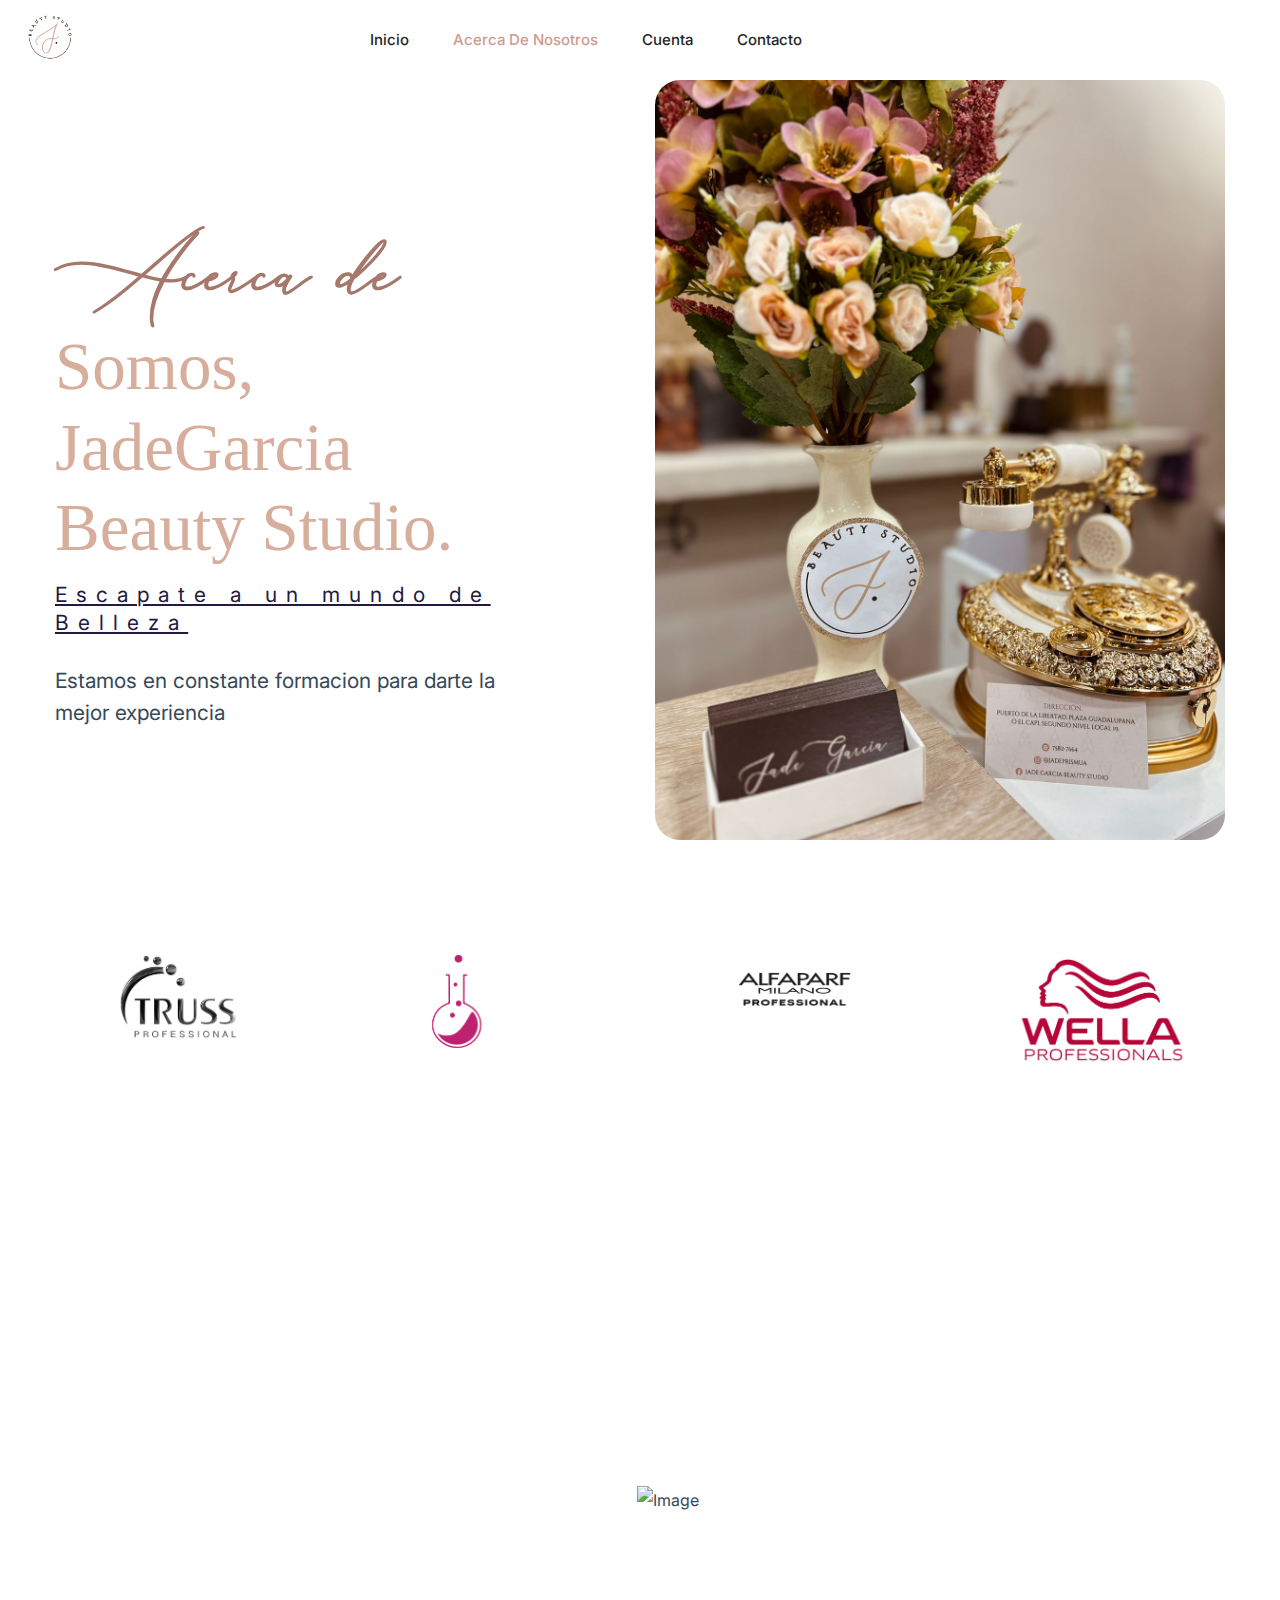
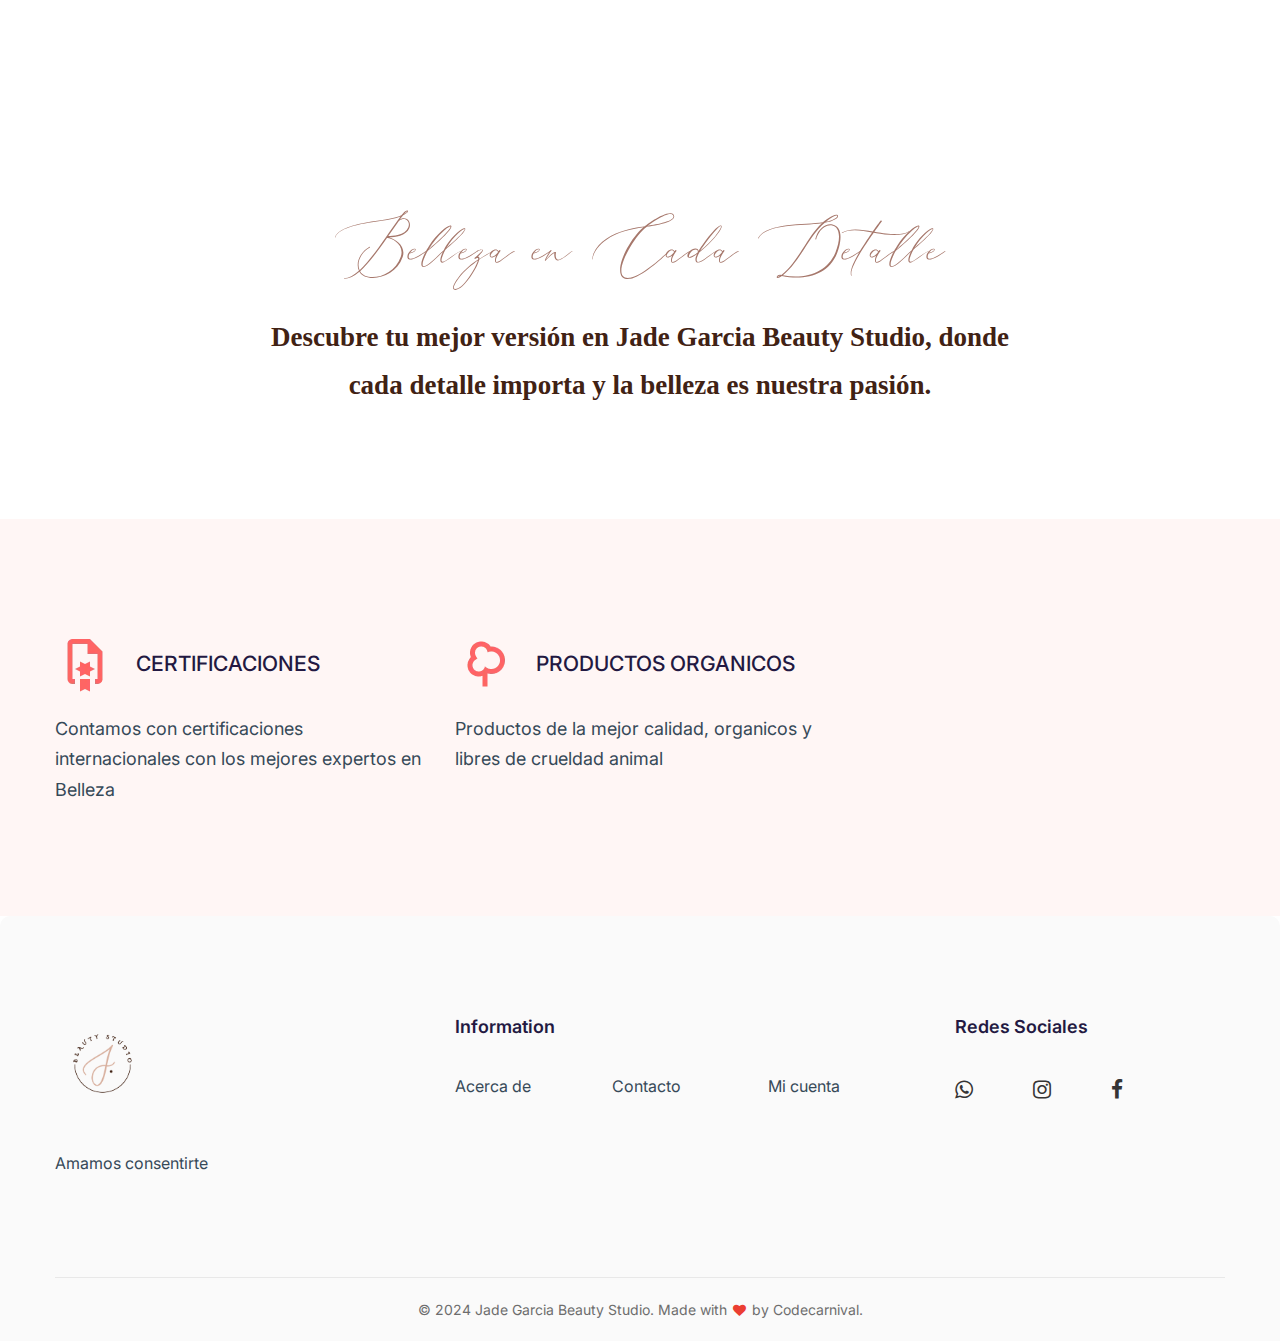
==== commit eaa7f10a: "add login page, improve views, add login logic, and account stuff" ====
--- a/about-us.html
+++ b/about-us.html
@@ -104,48 +104,73 @@
         .main-nav > li > a:hover {
         color: #CE9B91;
         }
+        .circular-container {
+            width: 50vw;  /* Ajusta el tamaño según el viewport width */
+            height: 50vw; /* Mantén el mismo valor para altura para mantener el círculo */
+            max-width: 650px; /* Tamaño máximo del contenedor */
+            max-height: 650px; /* Tamaño máximo del contenedor */
+            border-radius: 50%; /* Hace el contenedor circular */
+            overflow: hidden; /* Asegura que el contenido no se salga del contenedor circular */
+            display: flex; /* Utiliza flexbox para centrar el contenido */
+            justify-content: center; /* Centra horizontalmente */
+            align-items: center; /* Centra verticalmente */
+        }
+
+        .circular-img {
+            width: 100%;
+            height: 100%;
+            object-fit: cover; /* Ajusta la imagen para que cubra todo el contenedor */
+        }
+        /* Media queries para tamaños de pantalla más pequeños */
+        @media (max-width: 1200px) {
+                .circular-container {
+                    width: 50vw; /* Ajusta el tamaño según el viewport width */
+                    height: 50vw; /* Mantén el mismo valor para altura para mantener el círculo */
+                    max-width: 300px; /* Tamaño máximo del contenedor */
+                    max-height: 300px; /* Tamaño máximo del contenedor */
+                }
+            }
+        /* Media queries para tamaños de pantalla más pequeños */
+        @media (max-width: 600px) {
+            .circular-container {
+                width: 60vw; /* Ajusta el tamaño según el viewport width */
+                height: 60vw; /* Mantén el mismo valor para altura para mantener el círculo */
+                max-width: 400px; /* Tamaño máximo del contenedor */
+                max-height: 400px; /* Tamaño máximo del contenedor */
+            }
+        }
     </style>
     <!--== Wrapper Start ==-->
     <div class="wrapper">
 
-        <!--== Start Header Wrapper ==-->
+          <!--== Start Header Wrapper ==-->
         <header class="header-area sticky-header">
             <div class="container">
                 <div class="row align-items-center">
                     <div class="col-5 col-sm-6 col-lg-3">
                         <div class="header-logo">
                             <a href="index.html">
-                                <img class="logo-main" src="assets/images/LOGOS MODIFICADOS-02.png" width="95" height="68" alt="Logo" />
+                                <img class="logo-main" src="assets/images/LOGOS MODIFICADOS-02.png" width="150" height="150" alt="Logo" />
                             </a>
                         </div>
                     </div>
-                    <div class="col-lg-6 d-none d-lg-block">
-                        <div class="header-navigation">
+                    <div class="col-lg-7 col-xl-7 d-none d-lg-block">
+                        <div class="header-navigation ps-7">
                             <ul class="main-nav justify-content-start">
-                                <li class="has-submenu"><a href="index.html">Inicio</a>
+                                <li ><a href="index.html">Inicio</a></li>
+                                <li><a href="about-us.html">Acerca de Nosotros</a></li>
+                                <li ><a href="account-login.html">Cuenta</a>
                                 </li>
-                                <li><a href="about-us.html">Acerca de Nosotros</a></li>
-                               
                                 <li><a href="contact.html">Contacto</a></li>
                             </ul>
                         </div>
                     </div>
                     <div class="col-7 col-sm-6 col-lg-3">
                         <div class="header-action justify-content-end">
-                            <button class="header-action-btn ms-0" type="button" data-bs-toggle="offcanvas" data-bs-target="#AsideOffcanvasSearch" aria-controls="AsideOffcanvasSearch">
-                                <span class="icon">
-                  <svg width="30" height="30" viewBox="0 0 30 30" fill="none" xmlns="http://www.w3.org/2000/svg" xmlns:xlink="http://www.w3.org/1999/xlink">
-                    <rect class="icon-rect" width="30" height="30" fill="url(#pattern1)"/>
-                    <defs>
-                      <pattern id="pattern1" patternContentUnits="objectBoundingBox" width="1" height="1">
-                        <use xlink:href="#image0_504:11" transform="scale(0.0333333)"/>
-                      </pattern>
-                      <image id="image0_504:11" width="30" height="30" xlink:href="[data-uri]"/>
-                    </defs>
-                  </svg>
-                </span>
-                            </button>
-
+                            
+
+
+                         
 
                             <button class="header-menu-btn" type="button" data-bs-toggle="offcanvas" data-bs-target="#AsideOffcanvasMenu" aria-controls="AsideOffcanvasMenu">
                                 <span></span>
@@ -158,7 +183,6 @@
             </div>
         </header>
         <!--== End Header Wrapper ==-->
-
         <main class="main-content">
             <!--== Start Page Header Area Wrapper ==-->
             <section class="page-header-area">
@@ -190,7 +214,7 @@
                         <div class="swiper-wrapper">
                             <div class="swiper-slide brand-logo-item">
                                 <!--== Start Brand Logo Item ==-->
-                                <img src="assets/images/truss.png" width="210" height="90" alt="Image-HasTech" >
+                                <img src="assets/images/truss.png" width="120" height="60" alt="Image-HasTech" >
                                 <!--== End Brand Logo Item ==-->
                             </div>
                             <div class="swiper-slide brand-logo-item">
@@ -205,7 +229,7 @@
                             </div>
                             <div class="swiper-slide brand-logo-item">
                                 <!--== Start Brand Logo Item ==-->
-                                <img src="assets/images/brand-logo/4.webp" width="196" height="110" alt="Image-HasTech">
+                                <img src="assets/images/wella.jpg" width="196" height="110" alt="Image-HasTech">
                                 <!--== End Brand Logo Item ==-->
                             </div>
                         </div>
@@ -217,8 +241,8 @@
             <!--== Start About Area Wrapper ==-->
             <section class="section-space pt-0 mb-n1">
                 <div class="container">
-                    <div class="about-thumb">
-                        <img src="assets/images/IMG_3678.JPG" alt="Image">
+                    <div class="circular-container offset-2 offset-md-4 offset-lg-3">    
+                        <img src="assets/images/IMG_3678.JPG"  alt="Image">
                     </div>
                     <div class="about-content">
                         <h2 class="title aerotis-bold">Belleza en Cada Detalle </h2>
@@ -256,8 +280,8 @@
 
         </main>
 
-        <!--== Start Footer Area Wrapper ==-->
-        <footer class="footer-area">
+         <!--== Start Footer Area Wrapper ==-->
+         <footer class="footer-area">
             <!--== Start Footer Main ==-->
             <div class="footer-main">
                 <div class="container">
@@ -273,13 +297,15 @@
                             </div>
                         </div>
                         <div class="col-md-6 col-lg-5 mt-md-0 mt-9">
-                            <div class="widget-item">
-                                <h4 class="widget-title">Informacion</h4>
-                                <ul class="widget-nav">
-                                    <li><a href="about-us.html">Acerca de Nosotros</a></li>
-                                    <li><a href="contact.html">Contacto</a></li>
-                                </ul>
-                            </div>
+                        <div class="widget-item">
+                            <h4 class="widget-title">Information</h4>
+                            <ul class="widget-nav">
+
+                                <li><a href="about-us.html">Acerca de </a></li>
+                                <li><a href="contact.html">Contacto</a></li>
+                                <li><a href="account-login.html">Mi cuenta</a></li>
+                            </ul>
+                        </div>
                         </div>
                         <div class="col-md-6 col-lg-3 mt-lg-0 mt-6">
                             <div class="widget-item">
@@ -307,178 +333,12 @@
             <!--== End Footer Bottom ==-->
         </footer>
         <!--== End Footer Area Wrapper ==-->
-
-        <!--== Scroll Top Button ==-->
-        <div id="scroll-to-top" class="scroll-to-top"><span class="fa fa-angle-up"></span></div>
-
-        <!--== Start Product Quick Wishlist Modal ==-->
-        <aside class="product-action-modal modal fade" id="action-WishlistModal" tabindex="-1" aria-hidden="true">
-            <div class="modal-dialog modal-dialog-centered">
-                <div class="modal-content">
-                    <div class="modal-body">
-                        <div class="product-action-view-content">
-                            <button type="button" class="btn-close" data-bs-dismiss="modal">
-                                <i class="fa fa-times"></i>
-                            </button>
-                            <div class="modal-action-messages">
-                                <i class="fa fa-check-square-o"></i> Added to wishlist successfully!
-                            </div>
-                            <div class="modal-action-product">
-                                <div class="thumb">
-                                    <img src="assets/images/shop/modal1.webp" alt="Organic Food Juice" width="466" height="320">
-                                </div>
-                                <h4 class="product-name"><a href="product-details.html">Readable content DX22</a></h4>
-                            </div>
-                        </div>
-                    </div>
-                </div>
-            </div>
-        </aside>
-        <!--== End Product Quick Wishlist Modal ==-->
-
-        <!--== Start Product Quick Add Cart Modal ==-->
-        <aside class="product-action-modal modal fade" id="action-CartAddModal" tabindex="-1" aria-hidden="true">
-            <div class="modal-dialog modal-dialog-centered">
-                <div class="modal-content">
-                    <div class="modal-body">
-                        <div class="product-action-view-content">
-                            <button type="button" class="btn-close" data-bs-dismiss="modal">
-                                <i class="fa fa-times"></i>
-                            </button>
-                            <div class="modal-action-messages">
-                                <i class="fa fa-check-square-o"></i> Added to cart successfully!
-                            </div>
-                            <div class="modal-action-product">
-                                <div class="thumb">
-                                    <img src="assets/images/shop/modal1.webp" alt="Organic Food Juice" width="466" height="320">
-                                </div>
-                                <h4 class="product-name"><a href="product-details.html">Readable content DX22</a></h4>
-                            </div>
-                        </div>
-                    </div>
-                </div>
-            </div>
-        </aside>
-        <!--== End Product Quick Add Cart Modal ==-->
-
-        <!--== Start Aside Search Form ==-->
-        <aside class="aside-search-box-wrapper offcanvas offcanvas-top" tabindex="-1" id="AsideOffcanvasSearch" aria-labelledby="offcanvasTopLabel">
-            <div class="offcanvas-header">
-                <h5 class="d-none" id="offcanvasTopLabel">Aside Search</h5>
-                <button type="button" class="btn-close" data-bs-dismiss="offcanvas" aria-label="Close"><i class="fa fa-close"></i></button>
-            </div>
-            <div class="offcanvas-body">
-                <div class="container pt--0 pb--0">
-                    <div class="search-box-form-wrap">
-                        <div class="search-note">
-                            <p>Start typing and press Enter to search</p>
-                        </div>
-                        <form action="#" method="post">
-                            <div class="aside-search-form position-relative">
-                                <label for="SearchInput" class="visually-hidden">Search</label>
-                                <input id="SearchInput" type="search" class="form-control" placeholder="Search entire store…">
-                                <button class="search-button" type="submit"><i class="fa fa-search"></i></button>
-                            </div>
-                        </form>
-                    </div>
-                </div>
-            </div>
-        </aside>
-        <!--== End Aside Search Form ==-->
-
-        <!--== Start Product Quick View Modal ==-->
-        <aside class="product-cart-view-modal modal fade" id="action-QuickViewModal" tabindex="-1" aria-hidden="true">
-            <div class="modal-dialog modal-dialog-centered">
-                <div class="modal-content">
-                    <div class="modal-body">
-                        <div class="product-quick-view-content">
-                            <button type="button" class="btn-close" data-bs-dismiss="modal">
-                                <span class="fa fa-close"></span>
-                            </button>
-                            <div class="container">
-                                <div class="row">
-                                    <div class="col-lg-6">
-                                        <!--== Start Product Thumbnail Area ==-->
-                                        <div class="product-single-thumb">
-                                            <img src="assets/images/shop/quick-view1.webp" width="544" height="560" alt="Image-HasTech">
-                                        </div>
-                                        <!--== End Product Thumbnail Area ==-->
-                                    </div>
-                                    <div class="col-lg-6">
-                                        <!--== Start Product Info Area ==-->
-                                        <div class="product-details-content">
-                                            <h5 class="product-details-collection">Premioum collection</h5>
-                                            <h3 class="product-details-title">Offbline Instant Age Rewind Eraser.</h3>
-                                            <div class="product-details-review mb-5">
-                                                <div class="product-review-icon">
-                                                    <i class="fa fa-star-o"></i>
-                                                    <i class="fa fa-star-o"></i>
-                                                    <i class="fa fa-star-o"></i>
-                                                    <i class="fa fa-star-o"></i>
-                                                    <i class="fa fa-star-half-o"></i>
-                                                </div>
-                                                <button type="button" class="product-review-show">150 reviews</button>
-                                            </div>
-                                            <p class="mb-6">Lorem ipsum dolor, sit amet consectetur adipisicing elit. Delectus, repellendus. Nam voluptate illo ut quia non sapiente provident alias quos laborum incidunt, earum accusamus, natus. Vero pariatur ut veniam sequi amet consectetur.</p>
-                                            <div class="product-details-pro-qty">
-                                                <div class="pro-qty">
-                                                    <input type="text" title="Quantity" value="01">
-                                                </div>
-                                            </div>
-                                            <div class="product-details-action">
-                                                <h4 class="price">$254.22</h4>
-                                                <div class="product-details-cart-wishlist">
-                                                    <button type="button" class="btn" data-bs-toggle="modal" data-bs-target="#action-CartAddModal">Add to cart</button>
-                                                </div>
-                                            </div>
-                                        </div>
-                                        <!--== End Product Info Area ==-->
-                                    </div>
-                                </div>
-                            </div>
-                        </div>
-                    </div>
-                </div>
-            </div>
-        </aside>
-        <!--== End Product Quick View Modal ==-->
-
-        <!--== Start Aside Cart ==-->
-        <aside class="aside-cart-wrapper offcanvas offcanvas-end" tabindex="-1" id="AsideOffcanvasCart" aria-labelledby="offcanvasRightLabel">
-            <div class="offcanvas-header">
-                <h1 class="d-none" id="offcanvasRightLabel">Shopping Cart</h1>
-                <button class="btn-aside-cart-close" data-bs-dismiss="offcanvas" aria-label="Close">Shopping Cart <i class="fa fa-chevron-right"></i></button>
-            </div>
-            <div class="offcanvas-body">
-                <ul class="aside-cart-product-list">
-                    <li class="aside-product-list-item">
-                        <a href="#/" class="remove">×</a>
-                        <a href="product-details.html">
-                            <img src="assets/images/shop/cart1.webp" width="68" height="84" alt="Image">
-                            <span class="product-title">Leather Mens Slipper</span>
-                        </a>
-                        <span class="product-price">1 × £69.99</span>
-                    </li>
-                    <li class="aside-product-list-item">
-                        <a href="#/" class="remove">×</a>
-                        <a href="product-details.html">
-                            <img src="assets/images/shop/cart2.webp" width="68" height="84" alt="Image">
-                            <span class="product-title">Quickiin Mens shoes</span>
-                        </a>
-                        <span class="product-price">1 × £20.00</span>
-                    </li>
-                </ul>
-                <p class="cart-total"><span>Subtotal:</span><span class="amount">£89.99</span></p>
-                <a class="btn-total" href="product-cart.html">View cart</a>
-                <a class="btn-total" href="product-checkout.html">Checkout</a>
-            </div>
-        </aside>
-        <!--== End Aside Cart ==-->
+       
 
         <!--== Start Aside Menu ==-->
         <aside class="off-canvas-wrapper offcanvas offcanvas-start" tabindex="-1" id="AsideOffcanvasMenu" aria-labelledby="offcanvasExampleLabel">
             <div class="offcanvas-header">
-                <h1 class="d-none" id="offcanvasExampleLabel">Aside Menu</h1>
+                <h1 class="d-none" id="offcanvasExampleLabel">Menu</h1>
                 <button class="btn-menu-close" data-bs-dismiss="offcanvas" aria-label="Close">menu <i class="fa fa-chevron-left"></i></button>
             </div>
             <div class="offcanvas-body">
